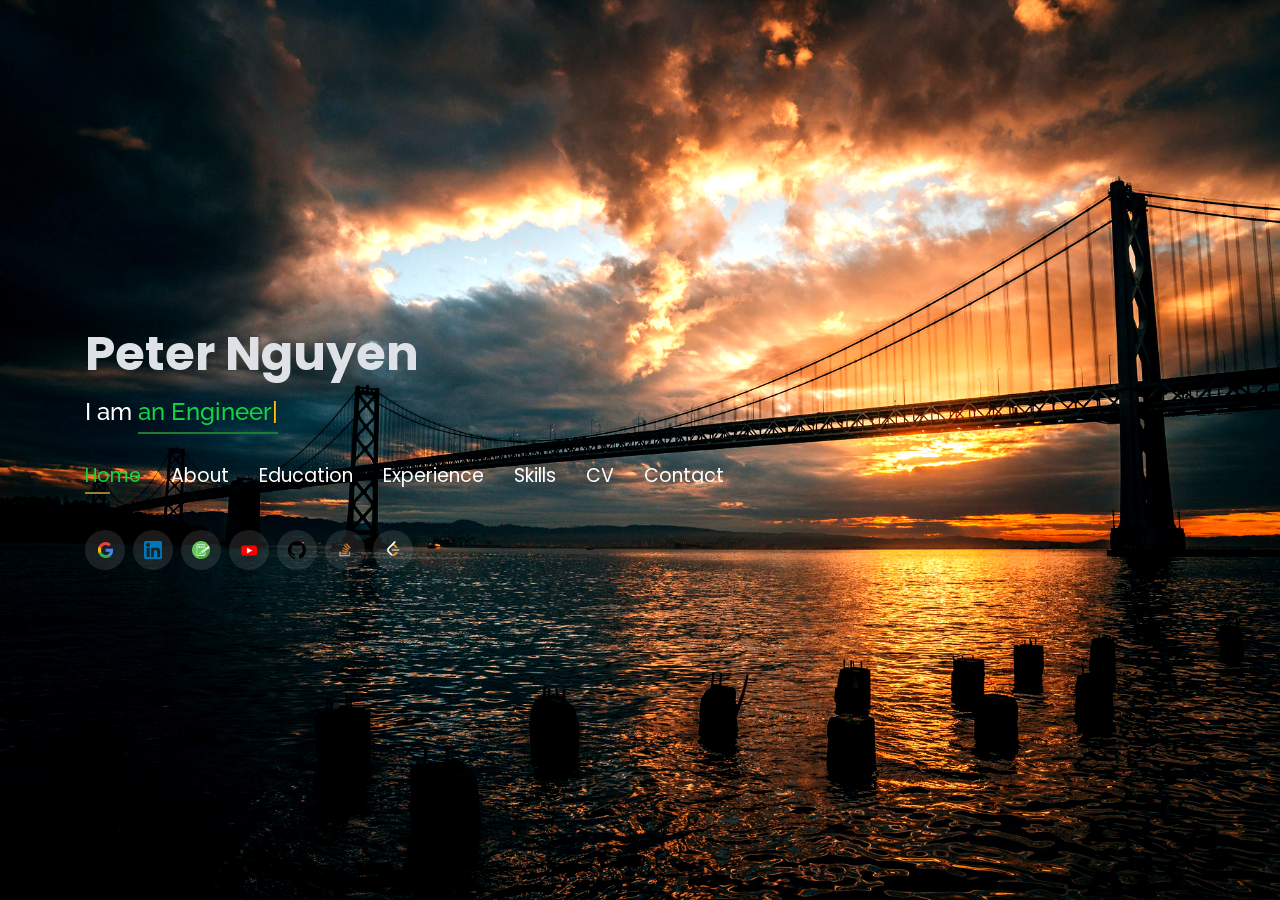
==== index.html @ c3d1f51c "Update index.html" ====
<!DOCTYPE html>
<html lang="en">

<head>

  <!-- ======= Start Google Tag Manager ======= -->

  <script>(function(w,d,s,l,i){w[l]=w[l]||[];w[l].push({'gtm.start':
  new Date().getTime(),event:'gtm.js'});var f=d.getElementsByTagName(s)[0],
  j=d.createElement(s),dl=l!='dataLayer'?'&l='+l:'';j.async=true;j.src=
  'https://www.googletagmanager.com/gtm.js?id='+i+dl;f.parentNode.insertBefore(j,f);
  })(window,document,'script','dataLayer','GTM-5BB8W2X');</script>

  <!-- ======= End Google Tag Manager ======= -->



  <link rel="icon" type="image/png" href="assets/img/logos/logo-2.png"/>
  <meta charset="utf-8">
  <meta content="width=device-width, initial-scale=1.0" name="viewport">

  <title>quoc9x's portfolio</title>
  <meta content="" name="description">
  <meta content="" name="keywords">



  <!-- Google Fonts -->

  <link href="https://fonts.googleapis.com/css?family=Open+Sans:300,300i,400,400i,600,600i,700,700i|Raleway:300,300i,400,400i,500,500i,600,600i,700,700i|Poppins:300,300i,400,400i,500,500i,600,600i,700,700i" rel="stylesheet">



  <!-- Vendor CSS Files -->

  <link href="assets/vendor/bootstrap/css/bootstrap.min.css" rel="stylesheet">
  <link href="assets/vendor/icofont/icofont.min.css" rel="stylesheet">
  <link href="assets/vendor/remixicon/remixicon.css" rel="stylesheet">
  <link href="assets/vendor/owl.carousel/assets/owl.carousel.min.css" rel="stylesheet">
  <link href="assets/vendor/boxicons/css/boxicons.min.css" rel="stylesheet">
  <link href="assets/vendor/venobox/venobox.css" rel="stylesheet">



  <!-- Template Main CSS File -->

  <link href="assets/css/style.css" rel="stylesheet">



  <!-- Global site tag (gtag.js) - Google Analytics -->

  <script async src="https://www.googletagmanager.com/gtag/js?id=UA-169007209-3"></script>
  <script>
    window.dataLayer = window.dataLayer || [];
    function gtag(){dataLayer.push(arguments);}
    gtag('js', new Date());
    gtag('config', 'UA-169007209-3');
  </script>
  
  <!-- Verify Google Analytics -->
  <meta name="google-site-verification" content="PFs3HZlhoqNcrE-za6AtfhFGQgSEckaacShxMnrn9L0" />

  <!-- =======================================================
  * Template Name: Personal - v2.1.0
  * Template URL: https://bootstrapmade.com/personal-free-resume-bootstrap-template/
  * Author: BootstrapMade.com
  * License: https://bootstrapmade.com/license/
  ======================================================== -->

</head>



<body>
  
  <!-- ======= Start Google Tag Manager (noscript) ======= -->

  <noscript><iframe src="https://www.googletagmanager.com/ns.html?id=GTM-5BB8W2X"
  height="0" width="0" style="display:none;visibility:hidden"></iframe></noscript>
  
  <!-- ======= End Google Tag Manager (noscript) ======= -->


  
  <!--
  <img class="background-image" src="assets/img/background/tunnel_slowmo.gif" />
  -->
  <!-- <video class="background-image" src="assets/img/background/binary_rain.mp4" muted loop autoplay></video> -->
  
  <img class="background-image" src="assets/img/background/my-list/2.jpg" />
  
  <!-- ======= Start Header ======= -->
  
  <header id="header" class="header-tops">
    <div class="container">
      <h1><a href="index.html">Peter Nguyen</a></h1>
      <h2 style="color:#fff">I am <span class="typing" style="color:#12D640"></span></h2>
      <nav class="nav-menu d-none d-lg-block">
        <ul>
          <li class="active"><a href="#header"> <span>Home</span></a></li>
          <li><a href="#about"> <span>About</span></a></li>
          <li><a href="#education"> <span>Education</span></a></li>
          <li><a href="#experience"> <span>Experience</span></a></li>
          <!-- <li><a href="#projects"> <span>Projects</span></a></li> -->
          <li><a href="#skills"> <span>Skills</span></a></li>
          <li><a href="#cv"> <span>CV</span></a></li>
          <li><a href="#contact"> <span>Contact</span></a></li>
        </ul>
      </nav>
      <div class="social-links">
        <a href="mailto:cqvnno1@gmail.com" target="_blank"><img class="svg" src="assets/img/social/google.png" width="15" /></a>
        <a href="https://www.linkedin.com/in/quoc9x" target="_blank"><img class="svg" src="assets/img/social/linkedin.png" width="18" /></a>
        <a href="https://quoc9x.com" target="_blank"><img class="svg" src="assets/img/social/blog.png" width="18" /></a>
        <a href="https://www.youtube.com/channel/UCd1AEn8AyArrDneqKVYrQ5Q" target="_blank"><img class="svg" src="assets/img/social/youtube.png" width="24" /></a>
        <a href="https://github.com/quoc9x" target="_blank"><img class="svg" src="assets/img/social/github.png" width="18" /></a>
        <a href="https://stackoverflow.com/users/14312225/quoc9x" target="_blank"><img class="svg" src="assets/img/social/Stack_Overflow_icon.png" width="18" /></a>
        <a href="https://leetcode.com/quoc9x" target="_blank" class="leetcode"><img class="svg" src="assets/img/social/leetcode.png" width="18" /></a>
      </div>
    </div>
  </header>
  
  <!-- ======= End Header ======= -->



  <!-- ======= Start About Section ======= -->

  <section id="about" class="about">
    <div class="about-me container">
      <div class="section-title">
        <h2>About Me</h2>
      </div>
      <div class="row">
        <div class="col-lg-4" data-aos="fade-right">
          <img src="assets/img/about/halong-2020.png" class="img-fluid" alt="">
        </div>
        <div class="col-lg-8 pt-4 pt-lg-0 content" data-aos="fade-left">
          <p>
            Hi there, my name is Peter. I am a senior DevOps and Software Engineer working in Hanoi, Vietnam.
          </p>
          <div class="row">
            <div class="col-lg-6">
              <ul>
                <li><i class="icofont-rounded-right"></i> <strong>City:</strong> Hanoi, Vietnam</li>
                <li><i class="icofont-rounded-right"></i> <strong>E&#8209;mail:</strong> cqvnno1@gmail.com</li>
              </ul>
            </div>
          </div>
        </div>
      </div>
    </div>
  </section>
  
  <!-- ======= End About Section ======= -->



  <!-- ======= Start Education Section ======= -->

  <section id="education" class="services">
    <div class="container">
      <div class="section-title">
        <h2>Education</h2>
      </div>
      <div class="row">
        <div class="col-lg-12" data-aos="fade-up">
          <div class="col-md-12 mt-4 mt-md-0 icon-box" data-aos="fade-up" data-aos-delay="100">
            <a href="https://en.huce.edu.vn/" target="_blank"><img src="assets/img/education/607px-LOGO_DHXD.png" class="img-fluid" style="float:left;margin:0 10px 0 0;" width="90"></a>
            <h4 style="text-align:left;"><a href="https://en.huce.edu.vn/" target="_blank" style="color:#12d640">National University of Civil Engineer</a><br> </h4>
            <h5 style="text-align:left;"><em>Engineer in Civil Engineering</em></h5>
            <span class="left" style="float:left;color:#fff;"><em>Faculty of Information Technology</em></span>
            <span class="right" style="float:right;color:#fff;"><em>Hanoi, Vietnam</em></span><br><br>
          </div>
        </div>
        
      </div>
    </div>
  </section>

  <!-- ======= End Education Section ======= -->



  <!-- ======= Start Experience Section ======= -->

  <section id="experience" class="services">
    <div class="container">
      <div class="section-title">
        <h2>Experience</h2>
      </div>
      <div class="row">
        <div class="col-lg-12" data-aos="fade-up">
          <div class="col-md-12 mt-4 mt-md-0 icon-box" data-aos="fade-up" data-aos-delay="100">
            <a href="https://is.mpg.de/" target="_blank"><img src="assets/img/experience/logo-nextpay-color.png" class="img-fluid" style="float:left;margin:0 10px 0 0;" width="90"></a>
            <h4 style="text-align:left;"><a href="https://nextpay.vn/" target="_blank" style="color:#12d640">NextPay</a><br> </h4>
            <h5 style="text-align:left;"><em>DevOps Enginner</em></h5>
            <span class="left" style="float:left;color:#fff;"><em>June 2021 - June 2023</em></span>
            <span class="right" style="float:right;color:#fff;"><em>Hanoi, Vietnam</em></span><br><br>
            <ul style="text-align:left;">
              <li>
                Migrate legacy systems to a private cloud environment (Docker, Kubernetes).
              </li>
              <li>
                Deploy, operator, monitor, alert and upgrade business support services such as: Kubernetes Cluster, database server (MariaDB, MySQL, MongoDB), message queue (RabbitMQ, Kafka), streaming platform, cache (Redis), etc.
              </li>
              <li>
                Collaborate with the company's developer team and SysAdmin team to build CI/CD pipeline for projects.
              </li>
              <li>
                Co-operate with system team in network and infrastructure problem.
              </li>
              <li>
                Involve in infrastructure architecture design of a system.
              </li>
              <li>
                Handling application services accident.
              </li>
              <li>
                Manage the company’s AWS system (VPC, ELB, EC2, ECS, EKS, S3, ...).
              </li>
              <li>
                Integrate the collection of service insight data for monitoring the performance of system services.
              </li>
              <li>
                Building and operating log, trace, alert, monitor systems (ELK, APM, Prometheus, Grafana).
              </li>
              <li>
                Administration, operation and deployment of server systems (Linux server).
              </li>
              <li>
                Hardening system that ensures security standards such as PCI/DSS.
              </li>
            </ul>
          </div>
          
        </div>
      </div>
    </div>
  </section>

  <!-- ======= End Experience Section ======= -->



  <!-- ======= Start Projects Section ======= -->

  <!-- ======= End Projects Section ======= -->



  <!-- ======= Start Skills Section ======= -->

  <section id="skills" class="services">
    <div class="container">
      <div class="section-title">
        <h2>Skills</h2>
      </div>
      <div class="row">
        <div class="col-lg-12" data-aos="fade-up">
          <div class="col-md-12 mt-4 mt-md-0 icon-box" data-aos="fade-up" data-aos-delay="100">
            <h4 style="text-align:left;color:#12d640;">Languages and Tools</h4>
            <div style="text-align:left;">
              <figure class="item" style="display:inline-block;text-align:center;">
                <a href="https://www.docker.com/" target="_blank" rel="noreferrer"> <img src="https://raw.githubusercontent.com/devicons/devicon/master/icons/docker/docker-original.svg" alt="docker" width="40" height="40" /> </a>
                <figcaption>Docker</figcaption>
              </figure>
              &nbsp; &nbsp;

              <figure class="item" style="display:inline-block;text-align:center;">
                <a href="https://kubernetes.io/" target="_blank" rel="noreferrer"> <img src="https://raw.githubusercontent.com/devicons/devicon/master/icons/kubernetes/kubernetes-plain.svg" alt="kubernetes" width="40" height="40" /> </a>
                <figcaption>Kubernetes</figcaption>
              </figure>
              &nbsp; &nbsp;

              <figure class="item" style="display:inline-block;text-align:center;">
                <a href="https://helm.sh/" target="_blank" rel="noreferrer"> <img src="https://helm.sh/img/helm.svg" alt="helm" width="40" height="40" /> </a>
                <figcaption>Helm</figcaption>
              </figure>
              &nbsp; &nbsp;

              <figure class="item" style="display:inline-block;text-align:center;">
                <a href="https://argoproj.github.io/" target="_blank" rel="noreferrer"> <img src="https://raw.githubusercontent.com/devicons/devicon/master/icons/argocd/argocd-original.svg" alt="argocd" width="40" height="40" /> </a>
                <figcaption>ArgoCD</figcaption>
              </figure>
              &nbsp; &nbsp;

              <figure class="item" style="display:inline-block;text-align:center;">
                <a href="https://www.jenkins.io/" target="_blank" rel="noreferrer"> <img src="https://raw.githubusercontent.com/devicons/devicon/master/icons/jenkins/jenkins-original.svg" alt="jenkins" width="40" height="40" /> </a>
                <figcaption>Jenkins</figcaption>
              </figure>
              &nbsp; &nbsp;

              <figure class="item" style="display:inline-block;text-align:center;">
                <a href="https://docs.gitlab.com/ee/ci/" target="_blank" rel="noreferrer"> <img src="https://camo.githubusercontent.com/07a52f72326754e7fe182adce6b572f1fc2bea794916e8c75e249d9b171fd4f6/68747470733a2f2f61626f75742e6769746c61622e636f6d2f696d616765732f63692f6769746c61622d63692d63642d6c6f676f5f32782e706e67" alt="gitlab-ci" width="40" height="40" /> </a>
                <figcaption>Gitlab CI</figcaption>
              </figure>
              &nbsp; &nbsp;

              <figure class="item" style="display:inline-block;text-align:center;">
                <a href="https://www.linux.org/" target="_blank" rel="noreferrer"> <img src="https://raw.githubusercontent.com/devicons/devicon/master/icons/linux/linux-original.svg" alt="linux" width="40" height="40" /> </a>
                <figcaption>Linux</figcaption>
              </figure>
              &nbsp; &nbsp;

              <figure class="item" style="display:inline-block;text-align:center;">
                <a href="https://www.ansible.com/" target="_blank" rel="noreferrer"> <img src="https://raw.githubusercontent.com/devicons/devicon/master/icons/ansible/ansible-original.svg" alt="ansible" width="40" height="40" /> </a>
                <figcaption>Ansible</figcaption>
              </figure>
              &nbsp; &nbsp;

              <figure class="item" style="display:inline-block;text-align:center;">
                <a href="https://www.terraform.io/" target="_blank" rel="noreferrer"> <img src="https://raw.githubusercontent.com/devicons/devicon/master/icons/terraform/terraform-original.svg" alt="terraform" width="40" height="40" /> </a>
                <figcaption>Terraform</figcaption>
              </figure>
              &nbsp; &nbsp;

              <figure class="item" style="display:inline-block;text-align:center;">
                <a href="https://aws.amazon.com/" target="_blank" rel="noreferrer"> <img src="https://raw.githubusercontent.com/devicons/devicon/master/icons/amazonwebservices/amazonwebservices-original-wordmark.svg" alt="amazon" width="40" height="40" /> </a>
                <figcaption>Amazon</figcaption>
              </figure>
              &nbsp; &nbsp;

              <figure class="item" style="display:inline-block;text-align:center;">
                <a href="https://www.gnu.org/software/bash/" target="_blank" rel="noreferrer"> <img src="https://raw.githubusercontent.com/devicons/devicon/master/icons/bash/bash-original.svg" alt="bash" width="40" height="40" /> </a>
                <figcaption>Bash</figcaption>
              </figure>
              &nbsp; &nbsp;

              <figure class="item" style="display:inline-block;text-align:center;">
                <a href="https://dotnet.microsoft.com/en-us/languages/csharp" target="_blank" rel="noreferrer"> <img src="https://raw.githubusercontent.com/devicons/devicon/master/icons/csharp/csharp-original.svg" alt="csharp" width="40" height="40" /> </a>
                <figcaption>C#</figcaption>
              </figure>
              &nbsp; &nbsp;

              <figure class="item" style="display:inline-block;text-align:center;">
                <a href="https://www.java.com" target="_blank" rel="noreferrer"> <img src="https://raw.githubusercontent.com/devicons/devicon/master/icons/java/java-original.svg" alt="java" width="40" height="40" /> </a>
                <figcaption style="text-align:center;">Java</figcaption>
              </figure>
              &nbsp; &nbsp;

              <figure class="item" style="display:inline-block;text-align:center;">
                <a href="https://www.elastic.co/what-is/elk-stack" target="_blank" rel="noreferrer"> <img src="https://images.contentstack.io/v3/assets/bltefdd0b53724fa2ce/blt601c406b0b5af740/620577381692951393fdf8d6/elastic-logo-cluster.svg" alt="elastic" width="40" height="40" /> </a>
                <figcaption>Elastic stack</figcaption>
              </figure>
              &nbsp; &nbsp;

              <figure class="item" style="display:inline-block;text-align:center;">
                <a href="https://prometheus.io/" target="_blank" rel="noreferrer"> <img src="https://raw.githubusercontent.com/devicons/devicon/master/icons/prometheus/prometheus-original.svg" alt="prometheus" width="40" height="40" /> </a>
                <figcaption>Prometheus</figcaption>
              </figure>
              &nbsp; &nbsp;

              <figure class="item" style="display:inline-block;text-align:center;">
                <a href="https://grafana.com/" target="_blank" rel="noreferrer"> <img src="https://raw.githubusercontent.com/devicons/devicon/master/icons/grafana/grafana-original.svg" alt="grafana" width="40" height="40" /> </a>
                <figcaption>Grafana</figcaption>
              </figure>
              &nbsp; &nbsp;

              <figure class="item" style="display:inline-block;text-align:center;">
                <a href="https://developer.mozilla.org/en-US/docs/Web/JavaScript" target="_blank" rel="noreferrer"> <img src="https://raw.githubusercontent.com/devicons/devicon/master/icons/javascript/javascript-original.svg" alt="javascript" width="40" height="40" /> </a>
                <figcaption>JavaScript</figcaption>
              </figure>
              &nbsp; &nbsp;
            
              <figure class="item" style="display:inline-block;text-align:center;">
                <a href="https://www.mongodb.com/" target="_blank" rel="noreferrer"> <img src="https://raw.githubusercontent.com/devicons/devicon/master/icons/mongodb/mongodb-original-wordmark.svg" alt="mongodb" width="40" height="40" /> </a>
                <figcaption>MongoDB</figcaption>
              </figure>
              &nbsp; &nbsp;

              <figure class="item" style="display:inline-block;text-align:center;">
                <a href="https://www.mysql.com/" target="_blank" rel="noreferrer"> <img src="https://raw.githubusercontent.com/devicons/devicon/master/icons/mysql/mysql-original.svg" alt="mysql" width="40" height="40" /> </a>
                <figcaption>MySQL</figcaption>
              </figure>
              &nbsp; &nbsp;
              
            </div>
          </div>

          <div class="col-md-12 mt-4 mt-md-0 icon-box" data-aos="fade-up" data-aos-delay="100">
            <h4 style="text-align:left;color:#12d640;">Other</h4>
            <div style="text-align:left;">
              <figure class="item" style="display:inline-block;text-align:center;">
                <a href="https://www.adobe.com/products/photoshop.html" target="_blank" rel="noreferrer"> <img src="https://www.adobe.com/content/dam/acom/one-console/icons_rebrand/ps_appicon.svg" alt="photoshop" width="40" height="40" /> </a>
                <figcaption>Photoshop</figcaption>
              </figure>
              &nbsp; &nbsp;

              <figure class="item" style="display:inline-block;text-align:center;">
                <a href="https://www.adobe.com/products/premiere.html" target="_blank" rel="noreferrer"> <img src="https://www.adobe.com/content/dam/acom/one-console/icons_rebrand/pr_appicon.svg" alt="premier" width="40" height="40" /> </a>
                <figcaption>Premier</figcaption>
              </figure>
              &nbsp; &nbsp;
            </div>
          </div>
        </div>
      </div>
    </div>
  </section>

  <!-- ======= End Skills Section ======= -->



  <!-- ======= Start CV Section ======= -->

  <section id="cv" class="services">
    <div class="container">
      <div class="section-title">
        <h2>CV</h2>
      </div>
      <div class="row">
        <div class="col-md-3 mt-4 mt-md-0 icon-box" data-aos="fade-up" data-aos-delay="100">
          <a href="https://drive.google.com" target="_blank"><div class="icon"><i class="icofont-page"></i></div></a>
          <h4 class="title"><a style="color:#12d640;" href="https://drive.google.com" target="_blank">Curriculum Vitae</a></h4>
          <p class="description" style="color:#fff;">The above link contains my CV. Also, you can check out the code for this CV <a href="https://github.com/" target="_blank">here</a>.</p>
        </div>
        <div class="col-md-3 mt-4 mt-md-0 icon-box" data-aos="fade-up" data-aos-delay="100">
          <a href="https://resume.github.io/?quoc9x" target="_blank"><div class="icon"><i class="bx bxl-github"></i></div></a>
          <h4 class="title"><a style="color:#12d640;" href="https://resume.github.io/?quoc9x" target="_blank">GitHub Résumé</a></h4>
          <p class="description" style="color:#fff;">The above link contains my résumé based on my GitHub repos/activity. Also, you can check out the code for this résumé <a href="https://github.com/resume/resume.github.com" target="_blank">here</a>.</p>
        </div>
      </div>
    </div>
  </section>
  
  <!-- ======= End CV Section ======= -->



  <!-- ======= Start Contact Section ======= -->

  <section id="contact" class="contact">
    <div class="container">
      <div class="section-title">
        <h2>Contact</h2>
      </div>
      <div class="row">
        <div class="col-md-6 mt-4 mt-md-0 d-flex align-items-stretch">
          <div class="info-box">
            <i class="bx bx-share-alt"></i>
            <h3 style="color:#12d640;">Social Profiles</h3>
            <div class="social-links">
              <a href="mailto:cqvnno1@gmail.com" target="_blank" class="google"><i class="bx bxl-google"></i></a>
              <a href="https://www.linkedin.com/in/quoc9x/" target="_blank" class="linkedin"><i class="bx bxl-linkedin"></i></a>
              <a href="https://github.com/quoc9x" target="_blank" class="github"><i class="bx bxl-github"></i></a>
            </div>
          </div>
        </div>
        <div class="col-md-6 mt-4 mt-md-0 d-flex align-items-stretch">
          <div class="info-box">
            <i class="bx bx-envelope"></i>
            <h3 style="color:#12d640;">E&#8209;mail</h3>
            <a href="mailto:cqvnno1@gmail.com" target="_blank"> <p><i class="icofont-rounded-right"></i> cqvnno1@gmail.com</p> </a>
          </div>
        </div>
      </div>
      <form action="forms/contact.php" method="post" role="form" class="php-email-form mt-4">
        <div class="row">
          <div class="col-md-6 form-group">
            <input type="text" name="name" class="form-control" id="name" placeholder="Your Name" required>
          </div>
          <div class="col-md-6 form-group mt-3 mt-md-0">
            <input type="email" class="form-control" name="email" id="email" placeholder="Your E-mail" required>
          </div>
        </div>
        <div class="form-group mt-3">
          <input type="text" class="form-control" name="subject" id="subject" placeholder="Subject" required>
        </div>
        <div class="form-group mt-3">
          <textarea class="form-control" name="message" rows="5" placeholder="Message" required></textarea>
        </div>
        <div class="my-3">
          <div class="loading">Loading</div>
          <div class="error-message"></div>
          <div class="sent-message">Your message has been sent. Thank you!</div>
        </div>
        <div class="text-center"><button type="submit">Send Message</button></div>
      </form>
    </div>
  </section>

  <!-- ======= End Contact Section ======= -->



  <!-- Vendor JS Files -->

  <script src="assets/vendor/jquery/jquery.min.js"></script>
  <script src="assets/vendor/bootstrap/js/bootstrap.bundle.min.js"></script>
  <script src="assets/vendor/jquery.easing/jquery.easing.min.js"></script>
  <script src="assets/vendor/php-email-form/validate.js"></script>
  <script src="assets/vendor/waypoints/jquery.waypoints.min.js"></script>
  <script src="assets/vendor/counterup/counterup.min.js"></script>
  <script src="assets/vendor/owl.carousel/owl.carousel.min.js"></script>
  <script src="assets/vendor/isotope-layout/isotope.pkgd.min.js"></script>
  <script src="assets/vendor/venobox/venobox.min.js"></script>
  <script src="assets/vendor/typed.js/typed.min.js"></script>

  <script type="text/javascript">
    var typed = new Typed('.typing',{
      strings: ["an Engineer", "a DevOps", "a Developer"],
      loop: true,
      typeSpeed: 65,
      backSpeed: 65
    });
  </script>



  <!-- Template Main JS File -->

  <script src="assets/js/main.js"></script>

</body>

</html>
---- assets/css/style.css ----
/**
* Template Name: Personal - v2.1.0
* Template URL: https://bootstrapmade.com/personal-free-resume-bootstrap-template/
* Author: BootstrapMade.com
* License: https://bootstrapmade.com/license/
*/

/*--------------------------------------------------------------
# General
--------------------------------------------------------------*/
body {
  font-family: "Open Sans", sans-serif;
  color: #fff;
  position: relative;
  background: transparent;
}

body::before {
  content: "";
  position: fixed;
  background: #010e1b;
  background-size: cover;
  left: 0;
  right: 0;
  top: 0;
  height: 100vh;
}

@media (min-width: 1024px) {
  body::before {
    background-attachment: fixed;
  }
}

a {
  color: #12d640;
}

a:hover {
  color: #35e888;
  text-decoration: none;
}

img {
  user-select: none;
  pointer-events: none;
  -drag: none;
  -moz-user-select: none;
  -ms-user-select: none;
  -khtml-user-select: none;
  -webkit-user-drag: none;
  -webkit-user-select: none;
  -webkit-touch-callout: none;
}

h1, h2, h3, h4, h5, h6 {
  font-family: "Raleway", sans-serif;
}

.background-image {
  position: absolute;
  display: block;
  margin-left: auto;
  margin-right: auto;
  width: 100%;
  height: 100%;
  object-fit: cover;
  filter: contrast(150%);
}

svg {
  fill: currentColor;
}

/*--------------------------------------------------------------
# Header
--------------------------------------------------------------*/
#header {
  transition: ease-in-out 0s;
  position: relative;
  height: 100vh;
  display: flex;
  align-items: center;
  z-index: 997;
  overflow-y: auto;
}

#header * {
  transition: ease-in-out 0s;
}

#header h1 {
  font-size: 48px;
  margin-top: 0px;
  padding: 0;
  line-height: 1;
  font-weight: 700;
  font-family: "Poppins", sans-serif;
}

#header h1 a, #header h1 a:hover {
  color: #dee2e6;
  line-height: 1;
  display: inline-block;
}

#header h2 {
  font-size: 24px;
  margin-top: 20px;
  color: #12d640;
}

#header h2 span {
  color: #ffc107;
  border-bottom: 2px solid #1c7d32;
  padding-bottom: 6px;
}

#header img {
  padding: 0;
  margin: 0;
}

#header .social-links {
  margin-top: 40px;
  display: flex;
}

#header .social-links a {
  font-size: 16px;
  display: flex;
  justify-content: center;
  align-items: center;
  background: rgba(255, 255, 255, 0.1);
  color: #fff;
  line-height: 1;
  margin-right: 8px;
  border-radius: 50%;
  width: 40px;
  height: 40px;
}

#header .social-links a:hover {
  background: #12d640;
}

@media (max-width: 992px) {
  #header h1 {
    font-size: 36px;
  }
  #header h2 {
    font-size: 20px;
    line-height: 30px;
  }
  #header .social-links {
    margin-top: 15px;
  }
  #header .container {
    display: flex;
    flex-direction: column;
    align-items: center;
  }
}

/*--------------------------------------------------------------
# Navigation Menu
--------------------------------------------------------------*/
/* Desktop Navigation */
.nav-menu {
  margin-top: 35px;
}

.nav-menu ul {
  display: flex;
  margin: 0;
  padding: 0;
  list-style: none;
}

.nav-menu li + li {
  margin-left: 30px;
}

.nav-menu a {
  display: block;
  position: relative;
  color: #fff;
  font-size: 19px;
  font-family: "Poppins", sans-serif;
  font-weight: 400;
}

.nav-menu a:before {
  content: "";
  position: absolute;
  width: 0;
  height: 2px;
  bottom: -4px;
  left: 0;
  background-color: #9e7f25;
  visibility: hidden;
  width: 0px;
  transition: all 0.3s ease-in-out 0s;
}

.nav-menu a:hover:before, .nav-menu li:hover > a:before, .nav-menu .active > a:before {
  visibility: visible;
  width: 25px;
}

.nav-menu a:hover, .nav-menu .active > a, .nav-menu li:hover > a {
  color: #12d640;
  text-decoration: none;
}

/* Mobile Navigation */
.mobile-nav-toggle {
  position: fixed;
  right: 15px;
  top: 15px;
  z-index: 9998;
  border: 0;
  background: none;
  font-size: 24px;
  transition: all 0.4s;
  outline: none !important;
  line-height: 1;
  cursor: pointer;
  text-align: right;
}

.mobile-nav-toggle i {
  color: #fff;
}

.mobile-nav {
  position: fixed;
  top: 55px;
  right: 15px;
  bottom: 15px;
  left: 15px;
  z-index: 9999;
  overflow-y: auto;
  background: rgba(0, 0, 0, 0.7);
  transition: ease-in-out 0s;
  opacity: 0;
  visibility: hidden;
  border-radius: 10px;
  padding: 10px 0;
  border: 2px solid rgba(255, 255, 255, 0.12);
}

.mobile-nav * {
  margin: 0;
  padding: 0;
  list-style: none;
}

.mobile-nav a {
  display: block;
  position: relative;
  color: #fff;
  padding: 10px 20px;
  font-weight: 500;
  outline: none;
}

.mobile-nav a:hover, .mobile-nav .active > a, .mobile-nav li:hover > a {
  color: #12d640;
  text-decoration: none;
}

.mobile-nav-overly {
  width: 100%;
  height: 100%;
  z-index: 9997;
  top: 0;
  left: 0;
  position: fixed;
  background: rgba(9, 9, 9, 0.6);
  overflow: hidden;
  display: none;
  transition: ease-in-out 0s;
}

.mobile-nav-active {
  overflow: hidden;
}

.mobile-nav-active .mobile-nav {
  opacity: 1;
  visibility: visible;
}

.mobile-nav-active .mobile-nav-toggle i {
  color: #fff;
}

/* Header Top */
#header.header-top {
  height: 90px;
  position: fixed;
  left: 0;
  top: 0;
  right: 0;
  background: #09203a;
}

#header.header-top .social-links, #header.header-top h2 {
  display: none;
}

#header.header-top h1 {
  margin-right: auto;
  font-size: 36px;
}

#header.header-top .container {
  display: flex;
  align-items: center;
}

#header.header-top .nav-menu {
  margin: 0;
}

@media (max-width: 768px) {
  #header.header-top {
    height: 60px;
  }
  #header.header-top h1 {
    font-size: 26px;
  }
}

/*--------------------------------------------------------------
# Sections General
--------------------------------------------------------------*/
section {
  overflow: hidden;
  position: absolute;
  width: 100%;
  top: 140px;
  bottom: 100%;
  opacity: 0;
  z-index: 2;
}

section.section-show {
  top: 70px;
  bottom: auto;
  opacity: 1;
  padding-bottom: 0px;
}

section .container {
  background: rgba(0, 0, 0, 0);
  padding: 30px;
}

@media (max-width: 768px) {
  section {
    top: 120px;
  }
  section.section-show {
    top: 80px;
  }
}

.section-title h2 {
  font-size: 14px;
  font-weight: 500;
  padding: 0;
  line-height: 1px;
  margin: 0 0 20px 0;
  letter-spacing: 2px;
  text-transform: uppercase;
  color: #dee2e6;
  font-family: "Poppins", sans-serif;
}

.section-title h2::after {
  content: "";
  width: 120px;
  height: 1px;
  display: inline-block;
  background: #dee2e6;
  margin: 4px 10px;
}

.section-title p {
  margin: 0;
  margin: -15px 0 15px 0;
  font-size: 36px;
  font-weight: 700;
  text-transform: uppercase;
  font-family: "Poppins", sans-serif;
  color: #fff;
}

/*--------------------------------------------------------------
# About
--------------------------------------------------------------*/
.about-me .content h3 {
  font-weight: 700;
  font-size: 26px;
  color: #1c7d32;
}

.about-me .content ul {
  list-style: none;
  padding: 0;
}

.about-me .content ul li {
  padding-bottom: 10px;
}

.about-me .content ul i {
  font-size: 20px;
  padding-right: 2px;
  color: #1c7d32;
}

.about-me .content p:last-child {
  margin-bottom: 0;
}

/*--------------------------------------------------------------
# Counts
--------------------------------------------------------------*/
.counts {
  padding: 70px 0 60px;
}

.counts .count-box {
  padding: 30px 30px 25px 30px;
  width: 100%;
  position: relative;
  text-align: center;
  background: rgba(255, 255, 255, 0.08);
}

.counts .count-box i {
  position: absolute;
  top: -25px;
  left: 50%;
  transform: translateX(-50%);
  font-size: 24px;
  background: rgba(255, 255, 255, 0.1);
  padding: 12px;
  color: #1c7d32;
  border-radius: 50px;
}

.counts .count-box span {
  font-size: 36px;
  display: block;
  font-weight: 600;
  color: #fff;
}

.counts .count-box p {
  padding: 0;
  margin: 0;
  font-family: "Raleway", sans-serif;
  font-size: 14px;
}

/*--------------------------------------------------------------
# Skills
--------------------------------------------------------------*/
.skills .progress {
  height: 50px;
  display: block;
  background: none;
}

.skills .progress .skill {
  padding: 0;
  margin: 0 0 6px 0;
  text-transform: uppercase;
  display: block;
  font-weight: 600;
  font-family: "Poppins", sans-serif;
  color: #fff;
}

.skills .progress .skill .val {
  float: right;
  font-style: normal;
}

.skills .progress-bar-wrap {
  background: rgba(255, 255, 255, 0.15);
}

.skills .progress-bar {
  width: 1px;
  height: 10px;
  transition: .9s;
  background-color: #1c7d32;
}

/*--------------------------------------------------------------
# Interests
--------------------------------------------------------------*/
.interests .icon-box {
  display: flex;
  align-items: center;
  padding: 20px;
  background: #09203a;
  transition: ease-in-out 0.3s;
}


.interests .icon-box i {
  font-size: 32px;
  padding-right: 10px;
  line-height: 1;
}

.interests .icon-box h3 {
  font-weight: 700;
  margin: 0;
  padding: 0;
  line-height: 1;
  font-size: 16px;
  color: #fff;
}

.interests .icon-box:hover {
  background: #042b56eb;
}

/*--------------------------------------------------------------
# Testimonials
--------------------------------------------------------------*/
.testimonials .testimonial-item {
  box-sizing: content-box;
  min-height: 320px;
}

.testimonials .testimonial-item .testimonial-img {
  width: 90px;
  border-radius: 50%;
  margin: -40px 0 0 40px;
  position: relative;
  z-index: 2;
  border: 6px solid rgba(255, 255, 255, 0.12);
}

.testimonials .testimonial-item h3 {
  font-size: 18px;
  font-weight: bold;
  margin: 10px 0 5px 45px;
  color: #fff;
}

.testimonials .testimonial-item h4 {
  font-size: 14px;
  color: #999;
  margin: 0 0 0 45px;
}

.testimonials .testimonial-item .quote-icon-left, .testimonials .testimonial-item .quote-icon-right {
  color: rgba(255, 255, 255, 0.25);
  font-size: 26px;
}

.testimonials .testimonial-item .quote-icon-left {
  display: inline-block;
  left: -5px;
  position: relative;
}

.testimonials .testimonial-item .quote-icon-right {
  display: inline-block;
  right: -5px;
  position: relative;
  top: 10px;
}

.testimonials .testimonial-item p {
  font-style: italic;
  margin: 0 15px 0 15px;
  padding: 20px 20px 60px 20px;
  background: rgba(255, 255, 255, 0.1);
  position: relative;
  border-radius: 6px;
  position: relative;
  z-index: 1;
}

.testimonials .owl-nav, .testimonials .owl-dots {
  margin-top: 5px;
  text-align: center;
}

.testimonials .owl-dot {
  display: inline-block;
  margin: 0 5px;
  width: 12px;
  height: 12px;
  border-radius: 50%;
  background-color: rgba(255, 255, 255, 0.3) !important;
}

.testimonials .owl-dot.active {
  background-color: #1c7d32 !important;
}

@media (max-width: 767px) {
  .testimonials {
    margin: 30px 10px;
  }
}

/*--------------------------------------------------------------
# Resume
--------------------------------------------------------------*/
.resume .resume-title {
  font-size: 26px;
  font-weight: 700;
  margin-top: 20px;
  margin-bottom: 20px;
  color: #fff;
}

.resume .resume-item {
  padding: 0 0 20px 20px;
  margin-top: -2px;
  border-left: 2px solid rgba(255, 255, 255, 0.2);
  position: relative;
}

.resume .resume-item h4 {
  line-height: 18px;
  font-size: 18px;
  font-weight: 600;
  text-transform: uppercase;
  font-family: "Poppins", sans-serif;
  color: #1c7d32;
  margin-bottom: 10px;
}

.resume .resume-item h5 {
  font-size: 16px;
  background: rgba(255, 255, 255, 0.15);
  padding: 5px 15px;
  display: inline-block;
  font-weight: 600;
  margin-bottom: 10px;
}

.resume .resume-item ul {
  padding-left: 20px;
}

.resume .resume-item ul li {
  padding-bottom: 10px;
}

.resume .resume-item:last-child {
  padding-bottom: 0;
}

.resume .resume-item::before {
  content: "";
  position: absolute;
  width: 16px;
  height: 16px;
  border-radius: 50px;
  left: -9px;
  top: 0;
  background: #9e7f25;
  border: 2px solid #9e7f25;
}

/*--------------------------------------------------------------
# Services
--------------------------------------------------------------*/
.services .icon-box {
  text-align: center;
  background: #09203a;
  padding: 40px 40px;
  transition: all ease-in-out 0.3s;
  margin: 10px;
}

.services .icon-box .icon {
  margin: 0 auto;
  width: 64px;
  height: 64px;
  background: #1c7d32;
  border-radius: 5px;
  transition: all .3s ease-out 0s;
  display: flex;
  align-items: center;
  justify-content: center;
  margin-bottom: 20px;
  transform-style: preserve-3d;
}

.services .icon-box .icon i {
  color: #fff;
  font-size: 28px;
}

.services .icon-box .icon::before {
  position: absolute;
  content: '';
  left: -8px;
  top: -8px;
  height: 100%;
  width: 100%;
  background: rgba(255, 255, 255, 0.15);
  border-radius: 5px;
  transition: all .3s ease-out 0s;
  transform: translateZ(-1px);
}

.services .icon-box h4 {
  font-weight: 700;
  margin-bottom: 15px;
  font-size: 24px;
}

.services .icon-box h4 a {
  color: #fff;
}

.services .icon-box p {
  line-height: 24px;
  font-size: 14px;
  margin-bottom: 0;
}

.services .icon-box:hover {
  background: #042e5f;
  border-color: #12d640;
}

.services .icon-box:hover .icon {
  background: #fff;
}

.services .icon-box:hover .icon i {
  color: #12d640;
}

.services .icon-box:hover .icon::before {
  background: #35e888;
}

.services .icon-box:hover h4 a, .services .icon-box:hover p {
  color: #12d640;
}

/*--------------------------------------------------------------
# Portfolio
--------------------------------------------------------------*/
.portfolio .portfolio-item {
  margin-bottom: 30px;
}

.portfolio #portfolio-flters {
  padding: 0;
  margin: 0 auto 15px auto;
  list-style: none;
  text-align: center;
  border-radius: 50px;
  padding: 2px 15px;
}

.portfolio #portfolio-flters li {
  cursor: pointer;
  display: inline-block;
  padding: 8px 16px 10px 16px;
  font-size: 14px;
  font-weight: 600;
  line-height: 1;
  text-transform: uppercase;
  color: #fff;
  background: rgba(255, 255, 255, 0.1);
  margin: 0 3px 10px 3px;
  transition: all 0.3s ease-in-out;
  border-radius: 4px;
}

.portfolio #portfolio-flters li:hover, .portfolio #portfolio-flters li.filter-active {
  background: #12d640;
}

.portfolio #portfolio-flters li:last-child {
  margin-right: 0;
}

.portfolio .portfolio-wrap {
  transition: 0.3s;
  position: relative;
  overflow: hidden;
  z-index: 1;
  background: rgba(0, 0, 0, 0.6);
}

.portfolio .portfolio-wrap::before {
  content: "";
  background: rgba(0, 0, 0, 0.6);
  position: absolute;
  left: 30px;
  right: 30px;
  top: 30px;
  bottom: 30px;
  transition: all ease-in-out 0.3s;
  z-index: 2;
  opacity: 0;
}

.portfolio .portfolio-wrap .portfolio-info {
  opacity: 0;
  position: absolute;
  top: 0;
  left: 0;
  right: 0;
  bottom: 0;
  text-align: center;
  z-index: 3;
  transition: all ease-in-out 0.3s;
  display: flex;
  flex-direction: column;
  justify-content: center;
  align-items: center;
}

.portfolio .portfolio-wrap .portfolio-info::before {
  display: block;
  content: "";
  width: 48px;
  height: 48px;
  position: absolute;
  top: 35px;
  left: 35px;
  border-top: 3px solid #fff;
  border-left: 3px solid #fff;
  transition: all 0.5s ease 0s;
  z-index: 9994;
}

.portfolio .portfolio-wrap .portfolio-info::after {
  display: block;
  content: "";
  width: 48px;
  height: 48px;
  position: absolute;
  bottom: 35px;
  right: 35px;
  border-bottom: 3px solid #fff;
  border-right: 3px solid #fff;
  transition: all 0.5s ease 0s;
  z-index: 9994;
}

.portfolio .portfolio-wrap .portfolio-info h4 {
  font-size: 20px;
  color: #fff;
  font-weight: 600;
}

.portfolio .portfolio-wrap .portfolio-info p {
  color: #ffffff;
  font-size: 14px;
  text-transform: uppercase;
  padding: 0;
  margin: 0;
}

.portfolio .portfolio-wrap .portfolio-links {
  text-align: center;
  z-index: 4;
}

.portfolio .portfolio-wrap .portfolio-links a {
  color: #fff;
  margin: 0 2px;
  font-size: 28px;
  display: inline-block;
  transition: 0.3s;
}

.portfolio .portfolio-wrap .portfolio-links a:hover {
  color: #63eda3;
}

.portfolio .portfolio-wrap:hover::before {
  top: 0;
  left: 0;
  right: 0;
  bottom: 0;
  opacity: 1;
}

.portfolio .portfolio-wrap:hover .portfolio-info {
  opacity: 1;
}

.portfolio .portfolio-wrap:hover .portfolio-info::before {
  top: 15px;
  left: 15px;
}

.portfolio .portfolio-wrap:hover .portfolio-info::after {
  bottom: 15px;
  right: 15px;
}

/*--------------------------------------------------------------
# Contact
--------------------------------------------------------------*/
.contact .info-box {
  color: #444444;
  padding: 20px;
  width: 100%;
  background: #09203a;
}

.contact .info-box i.bx {
  font-size: 26px;
  color: #fff;
  border-radius: 50%;
  padding: 12px;
  float: left;
  margin-right: 10px;
  background: rgba(255, 255, 255, 0.1);
}

.contact .info-box img {
  border-radius: 50%;
  padding: 14px;
  float: left;
  width: 84%;
  background: rgba(255, 255, 255, 0.1);
}

.contact .info-box h3 {
  font-size: 20px;
  color: #28a745;
  font-weight: 700;
  margin: 10px 0 8px 68px;
}

.contact .info-box p {
  padding: 0;
  color: #fff;
  line-height: 24px;
  font-size: 14px;
  margin: 0 0 0 68px;
}

.contact .info-box .social-links {
  margin: 5px 0 0 68px;
  display: flex;
}

.contact .info-box .social-links a {
  font-size: 18px;
  display: inline-block;
  color: #fff;
  line-height: 1;
  transition: 0.3s;
}

.contact .info-box .social-links a:hover {
  color: #12d640;
}

.contact .php-email-form {
  padding: 30px;
  background: #09203a;
}

.contact .php-email-form .validate {
  display: none;
  color: red;
  margin: 0 0 15px 0;
  font-weight: 400;
  font-size: 13px;
}

.contact .php-email-form .error-message {
  display: none;
  background: rgba(255, 255, 255, 0.08);
  background: #ed3c0d;
  text-align: center;
  padding: 15px;
  font-weight: 600;
}

.contact .php-email-form .sent-message {
  display: none;
  background: rgba(255, 255, 255, 0.08);
  background: #12d640;
  text-align: center;
  padding: 15px;
  font-weight: 600;
}

.contact .php-email-form .loading {
  display: none;
  background: rgba(255, 255, 255, 0.08);
  text-align: center;
  padding: 15px;
}

.contact .php-email-form .loading:before {
  content: "";
  display: inline-block;
  border-radius: 50%;
  width: 24px;
  height: 24px;
  margin: 0 10px -6px 0;
  border: 3px solid #12d640;
  border-top-color: #eee;
  -webkit-animation: animate-loading 1s linear infinite;
  animation: animate-loading 1s linear infinite;
}

.contact .php-email-form input, .contact .php-email-form textarea {
  border-radius: 0;
  box-shadow: none;
  font-size: 14px;
  background: rgba(255, 255, 255, 0.08);
  border: 0;
  transition: 0.3s;
  color: #fff;
}

.contact .php-email-form input:focus, .contact .php-email-form textarea:focus {
  background-color: rgba(255, 255, 255, 0.11);
}

.contact .php-email-form input::-webkit-input-placeholder, .contact .php-email-form textarea::-webkit-input-placeholder {
  color: rgba(255, 255, 255, 0.3);
  opacity: 1;
}

.contact .php-email-form input::-moz-placeholder, .contact .php-email-form textarea::-moz-placeholder {
  color: rgba(255, 255, 255, 0.3);
  opacity: 1;
}

.contact .php-email-form input:-ms-input-placeholder, .contact .php-email-form textarea:-ms-input-placeholder {
  color: rgba(255, 255, 255, 0.3);
  opacity: 1;
}

.contact .php-email-form input::-ms-input-placeholder, .contact .php-email-form textarea::-ms-input-placeholder {
  color: rgba(255, 255, 255, 0.3);
  opacity: 1;
}

.contact .php-email-form input::placeholder, .contact .php-email-form textarea::placeholder {
  color: rgba(255, 255, 255, 0.3);
  opacity: 1;
}

.contact .php-email-form input {
  padding: 20px 15px;
}

.contact .php-email-form textarea {
  padding: 12px 15px;
}

.contact .php-email-form button[type="submit"] {
  background: #12d640;
  border: 0;
  padding: 10px 30px;
  color: #fff;
  transition: 0.4s;
  border-radius: 4px;
}

.contact .php-email-form button[type="submit"]:hover {
  background: #12d640;
}

@-webkit-keyframes animate-loading {
  0% {
    transform: rotate(0deg);
  }
  100% {
    transform: rotate(360deg);
  }
}

@keyframes animate-loading {
  0% {
    transform: rotate(0deg);
  }
  100% {
    transform: rotate(360deg);
  }
}

/*--------------------------------------------------------------
# Credits
--------------------------------------------------------------*/
.credits {
  position: fixed;
  right: 15px;
  bottom: 15px;
  font-size: 13px;
  color: #fff;
  z-index: 1;
}

.credits a {
  color: #1c7d32;
  transition: 0.3s;
}

.credits a:hover {
  color: #fff;
}

@media (max-width: 992px) {
  .credits {
    left: 50%;
    right: 0;
    transform: translateX(-50%);
  }
}
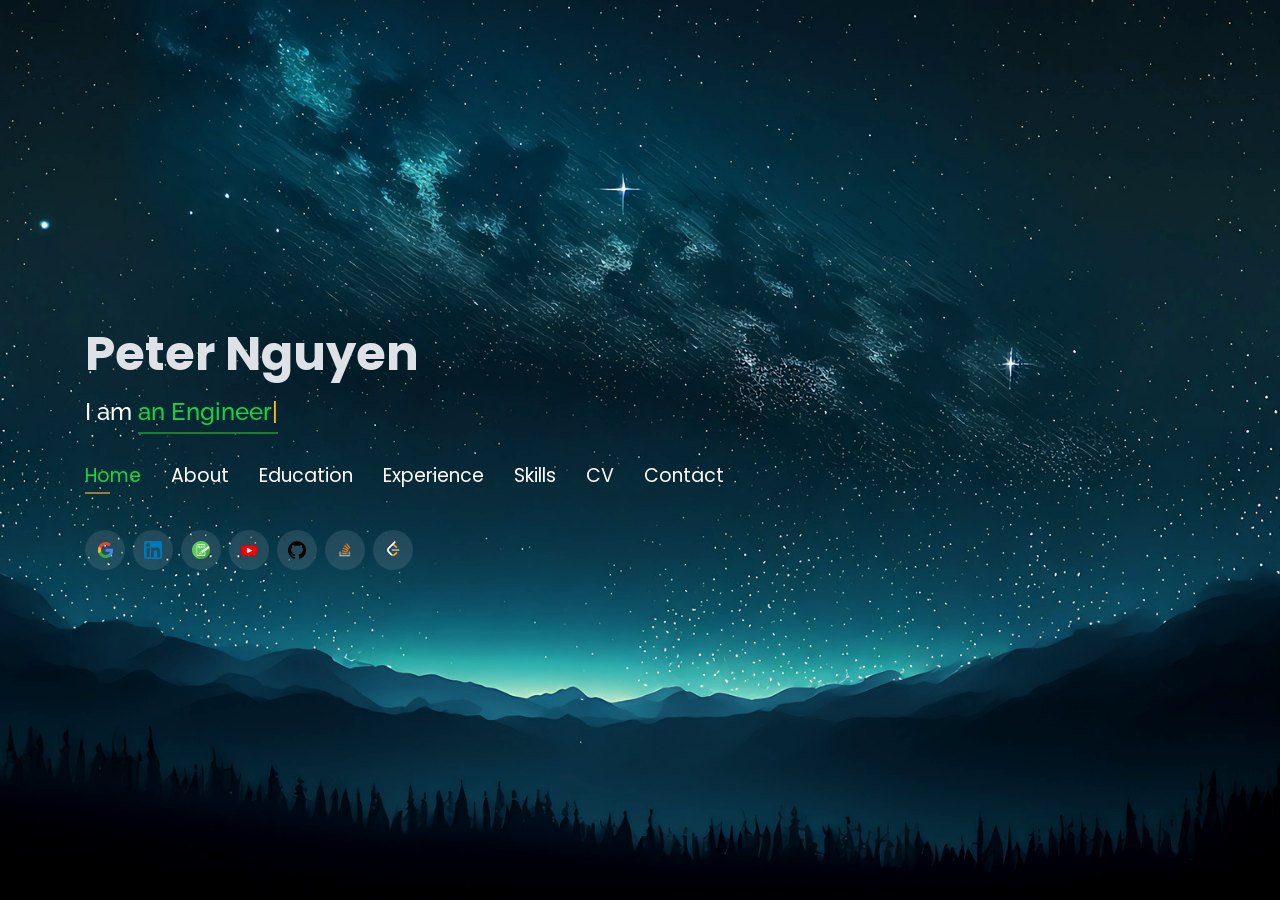
==== commit 02454487: "Update contrast" ====
--- a/index.html
+++ b/index.html
@@ -88,7 +88,7 @@
   -->
   <!-- <video class="background-image" src="assets/img/background/binary_rain.mp4" muted loop autoplay></video> -->
   
-  <img class="background-image" src="assets/img/background/my-list/2.jpg" />
+  <img class="background-image" src="assets/img/background/my-list/3.jpg" />
   
   <!-- ======= Start Header ======= -->
   
@@ -412,8 +412,8 @@
       </div>
       <div class="row">
         <div class="col-md-3 mt-4 mt-md-0 icon-box" data-aos="fade-up" data-aos-delay="100">
-          <a href="https://drive.google.com" target="_blank"><div class="icon"><i class="icofont-page"></i></div></a>
-          <h4 class="title"><a style="color:#12d640;" href="https://drive.google.com" target="_blank">Curriculum Vitae</a></h4>
+          <a href="https://bit.ly/quoc9x-cv" target="_blank"><div class="icon"><i class="icofont-page"></i></div></a>
+          <h4 class="title"><a style="color:#12d640;" href="https://bit.ly/quoc9x-cv" target="_blank">Curriculum Vitae</a></h4>
           <p class="description" style="color:#fff;">The above link contains my CV. Also, you can check out the code for this CV <a href="https://github.com/" target="_blank">here</a>.</p>
         </div>
         <div class="col-md-3 mt-4 mt-md-0 icon-box" data-aos="fade-up" data-aos-delay="100">
--- a/assets/css/style.css
+++ b/assets/css/style.css
@@ -65,7 +65,7 @@
   width: 100%;
   height: 100%;
   object-fit: cover;
-  filter: contrast(150%);
+  filter: contrast(120%);
 }
 
 svg {
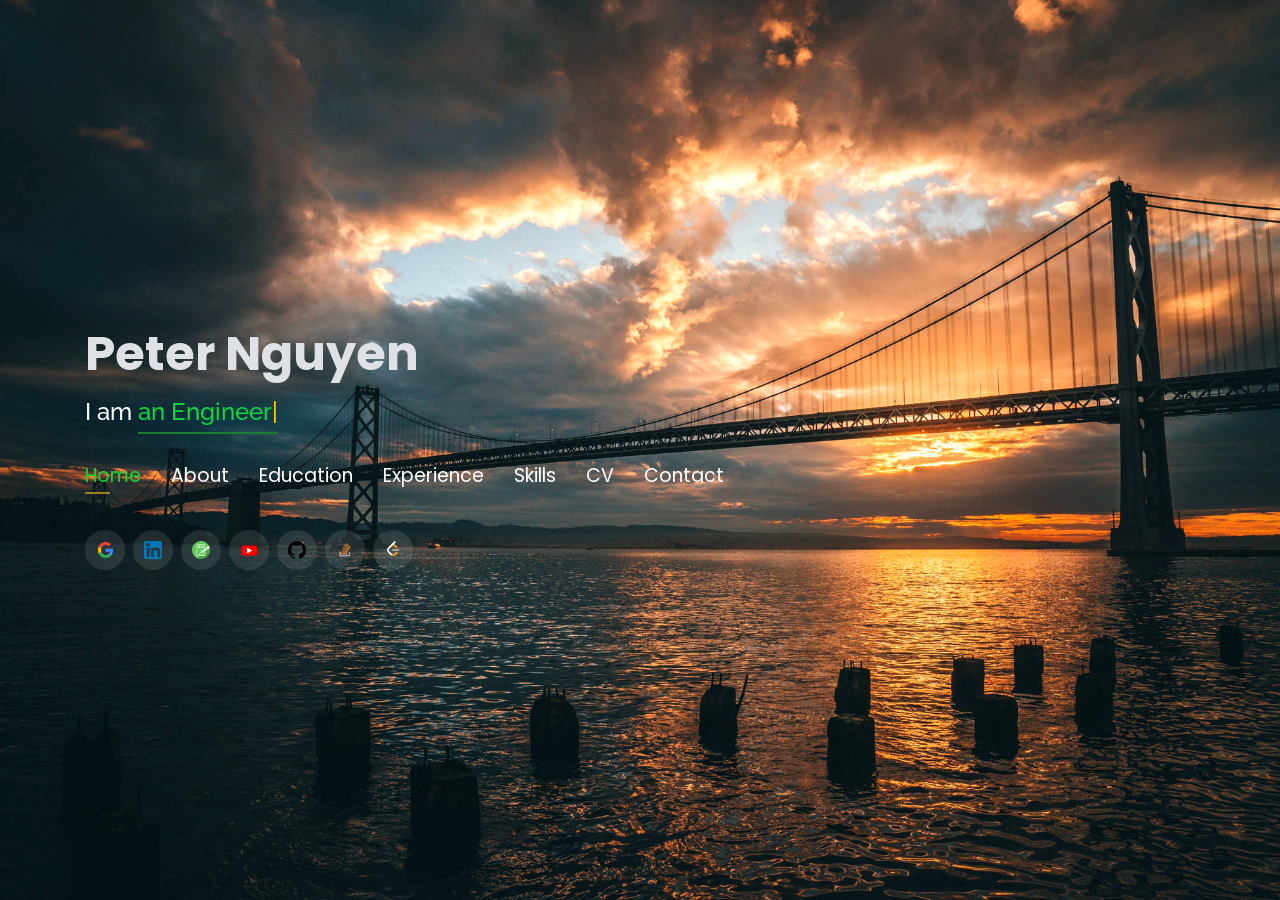
==== commit 1d80c51a: "Update index.html" ====
--- a/index.html
+++ b/index.html
@@ -88,7 +88,7 @@
   -->
   <!-- <video class="background-image" src="assets/img/background/binary_rain.mp4" muted loop autoplay></video> -->
   
-  <img class="background-image" src="assets/img/background/my-list/3.jpg" />
+  <img class="background-image" src="assets/img/background/my-list/2.jpg" />
   
   <!-- ======= Start Header ======= -->
   
